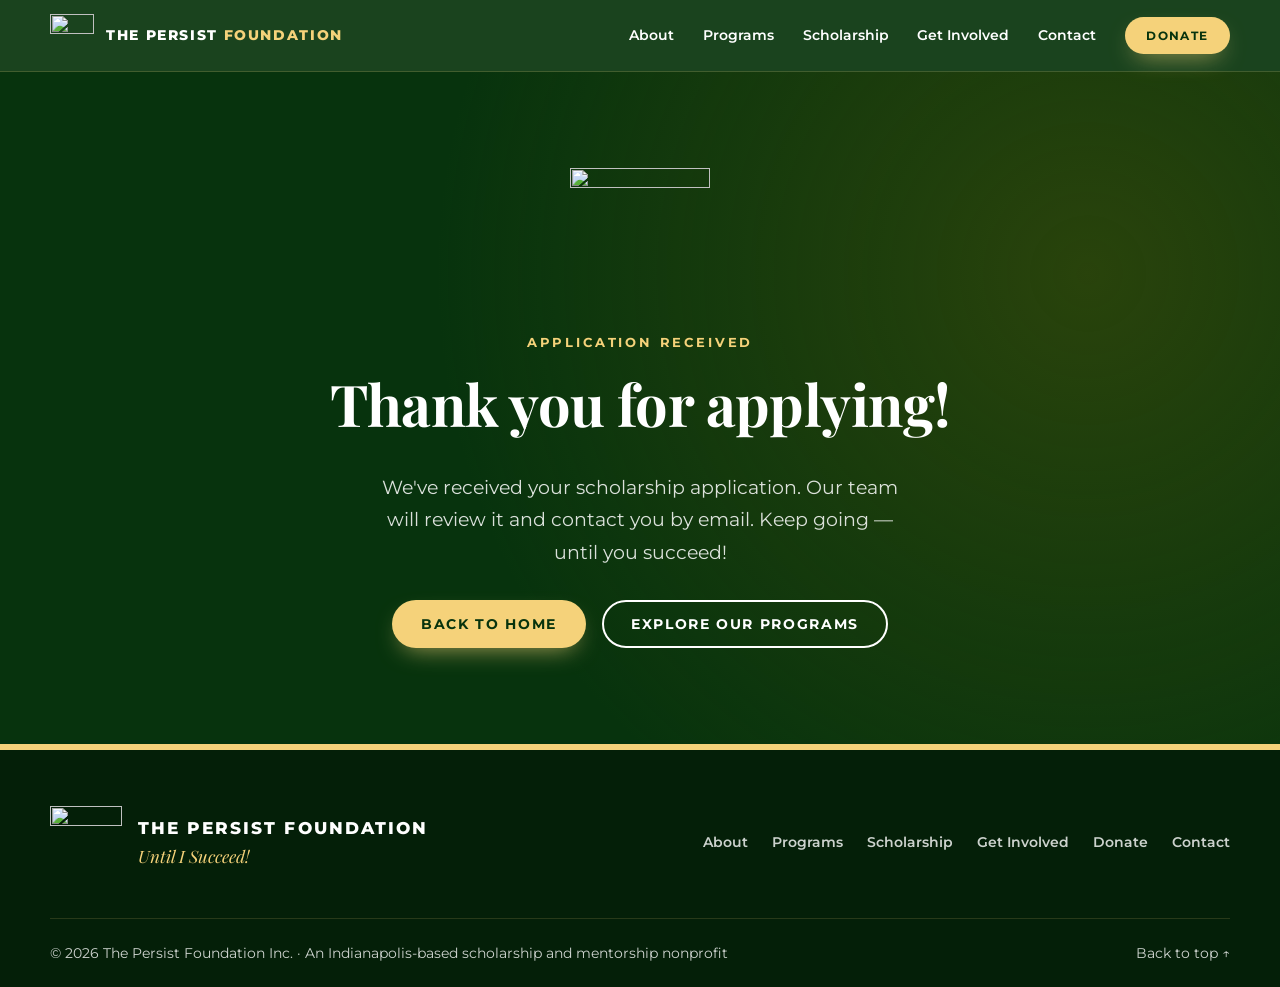
==== scholarship-thanks.html @ c873c6da "Add scholarship application page - New scholarship.html with eligibility, details and a six-part app" ====
<!doctype html>
<html lang="en">
<head>
  <meta charset="utf-8">
  <meta name="viewport" content="width=device-width, initial-scale=1">
  <title>Application Received — The Persist Foundation</title>
  <meta name="robots" content="noindex">
  <meta name="description" content="Apply for a Persist Foundation scholarship. We help young people in Indiana and across the nation pursue higher education without the burden of overwhelming debt.">
  <meta name="theme-color" content="#07330d">

  <meta property="og:title" content="Apply for a Persist Foundation Scholarship">
  <meta property="og:description" content="Until I Succeed! Scholarships for young people pursuing higher education.">
  <meta property="og:image" content="https://thepersistfoundation.github.io/assets/og-image.jpg">
  <meta property="og:url" content="https://thepersistfoundation.github.io/scholarship.html">
  <meta property="og:type" content="website">

  <link rel="icon" type="image/png" href="assets/favicon.png">
  <link rel="apple-touch-icon" href="assets/apple-touch-icon.png">

  <link rel="preconnect" href="https://fonts.googleapis.com">
  <link rel="preconnect" href="https://fonts.gstatic.com" crossorigin>
  <link href="https://fonts.googleapis.com/css2?family=Montserrat:wght@400;500;600;700;800&family=Playfair+Display:wght@600;700&display=swap" rel="stylesheet">
  <link rel="stylesheet" href="styles.css">
</head>
<body>
  <a class="skip-link" href="#main">Skip to content</a>

  <header class="site-header" id="top">
    <div class="container nav-wrap">
      <a class="brand" href="index.html" aria-label="The Persist Foundation home">
        <img src="assets/tpf-seal.png" alt="" width="44" height="44">
        <span class="brand-text">The Persist <span>Foundation</span></span>
      </a>
      <button class="nav-toggle" aria-expanded="false" aria-controls="site-nav" aria-label="Open menu">
        <span></span><span></span><span></span>
      </button>
      <nav id="site-nav" class="site-nav" aria-label="Main">
        <a href="index.html#about">About</a>
        <a href="index.html#programs">Programs</a>
        <a href="scholarship.html">Scholarship</a>
        <a href="index.html#involved">Get Involved</a>
        <a href="index.html#contact">Contact</a>
        <a href="index.html#donate" class="btn btn-gold btn-sm">Donate</a>
      </nav>
    </div>
  </header>

  <main id="main">
    <section class="page-hero thanks">
      <div class="container narrow">
        <img src="assets/tpf-seal.png" alt="" width="140" height="140" class="thanks-seal">
        <p class="eyebrow">Application Received</p>
        <h1>Thank you for applying!</h1>
        <p class="lead">We've received your scholarship application. Our team will review it and contact you by email. Keep going — until you succeed!</p>
        <div class="hero-actions">
          <a href="index.html" class="btn btn-gold">Back to Home</a>
          <a href="index.html#programs" class="btn btn-outline">Explore Our Programs</a>
        </div>
      </div>
    </section>
  </main>

  <footer class="site-footer">
    <div class="container footer-grid">
      <div class="footer-brand">
        <img src="assets/tpf-seal.png" alt="" width="72" height="72">
        <div>
          <p class="footer-name">The Persist Foundation</p>
          <p class="footer-motto">Until I Succeed!</p>
        </div>
      </div>
      <nav class="footer-nav" aria-label="Footer">
        <a href="index.html#about">About</a>
        <a href="index.html#programs">Programs</a>
        <a href="scholarship.html">Scholarship</a>
        <a href="index.html#involved">Get Involved</a>
        <a href="index.html#donate">Donate</a>
        <a href="index.html#contact">Contact</a>
      </nav>
    </div>
    <div class="container footer-bottom">
      <p>&copy; <span id="year"></span> The Persist Foundation Inc. · An Indianapolis-based scholarship and mentorship nonprofit</p>
      <a href="#top">Back to top ↑</a>
    </div>
  </footer>

  <script src="script.js"></script>
</body>
</html>
---- styles.css ----
/* ==========================================================================
   The Persist Foundation — brand palette taken from the seal
   ========================================================================== */
:root {
  --green-900: #07330d;
  --green-800: #0c3f12;
  --green-700: #213f0d;
  --olive:     #45500a;
  --gold:      #f5d27a;
  --gold-600:  #e2b955;
  --white:     #ffffff;
  --cream:     #faf7ee;
  --silver:    #b8b8b8;
  --ink:       #14200f;
  --muted:     #4d5a47;

  --font-sans: "Montserrat", system-ui, -apple-system, "Segoe UI", sans-serif;
  --font-serif: "Playfair Display", Georgia, "Times New Roman", serif;

  --radius: 14px;
  --shadow: 0 18px 40px -18px rgba(7, 51, 13, .45);
  --header-h: 72px;
}

*, *::before, *::after { box-sizing: border-box; }

html { scroll-behavior: smooth; scroll-padding-top: var(--header-h); }

body {
  margin: 0;
  font-family: var(--font-sans);
  font-size: 1.0625rem;
  line-height: 1.7;
  color: var(--ink);
  background: var(--cream);
  -webkit-font-smoothing: antialiased;
}

img { max-width: 100%; height: auto; display: block; }
a { color: inherit; }

h1, h2, h3 { line-height: 1.15; margin: 0 0 .6em; }
h1, h2 { font-family: var(--font-serif); font-weight: 700; }
h1 { font-size: clamp(2.6rem, 6vw, 4.6rem); letter-spacing: -.01em; }
h2 { font-size: clamp(2rem, 4vw, 3rem); }
h3 { font-size: 1.2rem; font-weight: 700; }
p  { margin: 0 0 1.1em; }

.container { width: min(1180px, 100% - 2.5rem); margin-inline: auto; }

.skip-link {
  position: absolute; left: -999px; top: 0; z-index: 100;
  background: var(--gold); color: var(--green-900); padding: .6rem 1rem; font-weight: 700;
}
.skip-link:focus { left: 1rem; top: 1rem; }

:focus-visible { outline: 3px solid var(--gold); outline-offset: 3px; }

.eyebrow {
  font-size: .8rem; font-weight: 700; letter-spacing: .22em; text-transform: uppercase;
  color: var(--gold); margin-bottom: 1rem;
}
.eyebrow.dark { color: var(--olive); }

/* Buttons ---------------------------------------------------------------- */
.btn {
  display: inline-flex; align-items: center; justify-content: center; gap: .5rem;
  padding: .95rem 1.7rem; border-radius: 999px; border: 2px solid transparent;
  font: 700 .85rem/1 var(--font-sans); letter-spacing: .12em; text-transform: uppercase;
  text-decoration: none; cursor: pointer;
  transition: transform .2s ease, background-color .2s ease, color .2s ease, box-shadow .2s ease;
}
.btn:hover { transform: translateY(-2px); }
.btn-gold    { background: var(--gold); color: var(--green-900); box-shadow: 0 10px 24px -10px rgba(245, 210, 122, .7); }
.btn-gold:hover { background: var(--white); }
.btn-outline { border-color: var(--white); color: var(--white); }
.btn-outline:hover { background: var(--white); color: var(--green-900); }
.btn-green   { background: var(--green-900); color: var(--white); }
.btn-green:hover { background: var(--green-700); }
.btn-sm { padding: .65rem 1.2rem; font-size: .75rem; }
.btn-block { width: 100%; }

.text-link {
  font-weight: 700; color: var(--green-900); text-decoration: none;
  border-bottom: 2px solid var(--gold); padding-bottom: 2px;
}
.text-link:hover { color: var(--olive); }

/* Header ----------------------------------------------------------------- */
.site-header {
  position: sticky; top: 0; z-index: 50; height: var(--header-h);
  background: rgba(7, 51, 13, .92);
  backdrop-filter: blur(10px); -webkit-backdrop-filter: blur(10px);
  border-bottom: 1px solid rgba(245, 210, 122, .18);
}
.nav-wrap { height: 100%; display: flex; align-items: center; justify-content: space-between; }

.brand { display: flex; align-items: center; gap: .75rem; text-decoration: none; color: var(--white); }
.brand-text { font-weight: 800; letter-spacing: .12em; text-transform: uppercase; font-size: .85rem; }
.brand-text span { color: var(--gold); }

.site-nav { display: flex; align-items: center; gap: 1.8rem; }
.site-nav a:not(.btn) {
  color: var(--white); text-decoration: none; font-weight: 600; font-size: .9rem;
  position: relative; padding: .3rem 0;
}
.site-nav a:not(.btn)::after {
  content: ""; position: absolute; left: 0; bottom: -2px; height: 2px; width: 100%;
  background: var(--gold); transform: scaleX(0); transform-origin: left; transition: transform .25s ease;
}
.site-nav a:not(.btn):hover::after,
.site-nav a.active::after { transform: scaleX(1); }

.nav-toggle {
  display: none; background: none; border: 0; padding: .5rem; cursor: pointer;
  flex-direction: column; gap: 5px;
}
.nav-toggle span { display: block; width: 26px; height: 2px; background: var(--white); transition: transform .25s, opacity .25s; }
.nav-toggle[aria-expanded="true"] span:nth-child(1) { transform: translateY(7px) rotate(45deg); }
.nav-toggle[aria-expanded="true"] span:nth-child(2) { opacity: 0; }
.nav-toggle[aria-expanded="true"] span:nth-child(3) { transform: translateY(-7px) rotate(-45deg); }

/* Hero ------------------------------------------------------------------- */
.hero {
  position: relative; overflow: hidden; color: var(--white);
  background:
    radial-gradient(circle at 75% 45%, rgba(69, 80, 10, .55), transparent 55%),
    radial-gradient(circle at 10% 90%, rgba(33, 63, 13, .9), transparent 60%),
    var(--green-900);
}
.hero-laurel {
  position: absolute; inset: 0; pointer-events: none; opacity: .5;
  background:
    repeating-radial-gradient(circle at 75% 45%, transparent 0 140px, rgba(245, 210, 122, .06) 141px 143px, transparent 144px 200px);
}
.hero-grid {
  position: relative; display: grid; grid-template-columns: 1.1fr .9fr; gap: 3rem; align-items: center;
  padding-block: clamp(4rem, 9vw, 7.5rem) clamp(4rem, 8vw, 6rem);
}
.hero h1 em { font-style: italic; color: var(--gold); }
.lead { font-size: 1.2rem; max-width: 34rem; color: rgba(255, 255, 255, .85); }
.hero-actions { display: flex; flex-wrap: wrap; gap: 1rem; margin-top: 2rem; }

.hero-seal { justify-self: center; position: relative; width: min(100%, 460px); }
.hero-seal::before {
  content: ""; position: absolute; inset: -8%; border-radius: 50%;
  background: radial-gradient(circle, rgba(245, 210, 122, .25), transparent 65%);
  filter: blur(10px);
}
.hero-seal img { position: relative; filter: drop-shadow(0 30px 50px rgba(0, 0, 0, .45)); animation: float 7s ease-in-out infinite; }

@keyframes float { 0%, 100% { transform: translateY(0); } 50% { transform: translateY(-12px); } }

.motto-band {
  position: relative; background: var(--gold); color: var(--green-900); text-align: center;
  padding: .9rem 1rem;
}
.motto-band p {
  margin: 0; font-weight: 800; letter-spacing: .4em; text-transform: uppercase; font-size: .9rem;
}

/* Sections --------------------------------------------------------------- */
.section { padding-block: clamp(4.5rem, 9vw, 7rem); }
.section-head { text-align: center; max-width: 40rem; margin: 0 auto 3.5rem; }

.two-col { display: grid; grid-template-columns: 1fr 1.2fr; gap: clamp(2rem, 6vw, 5rem); align-items: start; }

.mission-card {
  margin-top: 2rem; padding: 1.8rem 2rem; border-radius: var(--radius);
  background: var(--green-900); color: var(--white);
  border-left: 6px solid var(--gold); box-shadow: var(--shadow);
}
.mission-card h3 { color: var(--gold); text-transform: uppercase; letter-spacing: .15em; font-size: .85rem; }
.mission-card p { margin: 0; font-family: var(--font-serif); font-size: 1.3rem; line-height: 1.5; }

.section-green {
  background: linear-gradient(180deg, var(--green-700), var(--green-900));
  color: var(--white);
}

.card-grid { display: grid; grid-template-columns: repeat(3, 1fr); gap: 1.5rem; }
.card {
  padding: 2rem 1.6rem; border-radius: var(--radius);
  background: rgba(255, 255, 255, .05); border: 1px solid rgba(245, 210, 122, .25);
  transition: transform .25s ease, background-color .25s ease, border-color .25s ease;
}
.card:hover { transform: translateY(-6px); background: rgba(255, 255, 255, .09); border-color: var(--gold); }
.card p { color: rgba(255, 255, 255, .78); margin: 0; font-size: .97rem; }
.card-icon {
  width: 56px; height: 56px; border-radius: 50%; display: grid; place-items: center;
  background: var(--gold); margin-bottom: 1.3rem;
}
.card-icon svg { width: 28px; height: 28px; fill: none; stroke: var(--green-900); stroke-width: 1.8; stroke-linecap: round; stroke-linejoin: round; }

.values { list-style: none; padding: 0; margin: 0; display: grid; grid-template-columns: repeat(4, 1fr); gap: 1.5rem; }
.values li {
  background: var(--white); padding: 2rem 1.6rem; border-radius: var(--radius);
  box-shadow: 0 10px 30px -20px rgba(7, 51, 13, .5); border-top: 4px solid var(--gold);
}
.values .num { font-family: var(--font-serif); font-size: 2.4rem; color: var(--gold-600); display: block; line-height: 1; margin-bottom: .8rem; }
.values p { color: var(--muted); margin: 0; }

.quote-band {
  background: var(--olive); color: var(--white); text-align: center;
  padding-block: clamp(3.5rem, 7vw, 5.5rem);
}
.quote-band blockquote { margin: 0 auto; max-width: 52rem; }
.quote-band p { font-family: var(--font-serif); font-size: clamp(1.5rem, 3vw, 2.2rem); line-height: 1.4; }
.quote-band cite { font-style: normal; letter-spacing: .2em; text-transform: uppercase; font-size: .8rem; color: var(--gold); font-weight: 700; }

.involve-grid { display: grid; grid-template-columns: repeat(4, 1fr); gap: 1.5rem; }
.involve {
  padding: 2.2rem 2rem; border-radius: var(--radius); background: var(--white);
  border: 1px solid rgba(7, 51, 13, .1);
  transition: box-shadow .25s ease, transform .25s ease;
}
.involve:hover { box-shadow: var(--shadow); transform: translateY(-4px); }
.involve p { color: var(--muted); }

/* Donate ----------------------------------------------------------------- */
.donate { background: var(--green-900); color: var(--white); position: relative; overflow: hidden; }
.donate::after {
  content: ""; position: absolute; right: -180px; top: 50%; translate: 0 -50%;
  width: 520px; height: 520px; background: url("assets/tpf-seal.png") center / contain no-repeat;
  opacity: .06; pointer-events: none;
}
.donate-grid { position: relative; z-index: 1; display: grid; grid-template-columns: 1fr 1fr; gap: clamp(2rem, 6vw, 5rem); align-items: center; }
.donate-grid > div p { color: rgba(255, 255, 255, .82); }
.donate-grid > div p.small { font-size: .9rem; color: rgba(255, 255, 255, .65); }

.donate-card {
  background: var(--white); color: var(--ink); border-radius: calc(var(--radius) + 4px);
  padding: 2rem; box-shadow: 0 30px 60px -30px rgba(0, 0, 0, .6);
}
.donate-card fieldset { border: 0; padding: 0; margin: 0 0 1.4rem; }
.donate-card legend { font-weight: 700; margin-bottom: 1rem; }
.amounts { display: grid; grid-template-columns: repeat(4, 1fr); gap: .6rem; }
.amounts label { cursor: pointer; }
.amounts input { position: absolute; opacity: 0; pointer-events: none; }
.amounts span {
  display: block; text-align: center; padding: .85rem 0; border-radius: 10px;
  border: 2px solid rgba(7, 51, 13, .15); font-weight: 700; transition: all .2s ease;
}
.amounts input:checked + span { background: var(--green-900); color: var(--gold); border-color: var(--green-900); }
.amounts input:focus-visible + span { outline: 3px solid var(--gold); outline-offset: 2px; }
.custom-amount { display: block; margin-top: 1rem; }
.custom-amount span { display: block; font-size: .85rem; color: var(--muted); margin-bottom: .35rem; }

/* Forms ------------------------------------------------------------------ */
input[type="text"], input[type="email"], input[type="number"], select, textarea {
  width: 100%; font: inherit; font-size: 1rem; color: var(--ink);
  padding: .8rem 1rem; border-radius: 10px; border: 2px solid rgba(7, 51, 13, .15); background: var(--white);
  transition: border-color .2s ease;
}
input:focus, select:focus, textarea:focus { outline: none; border-color: var(--gold-600); }
textarea { resize: vertical; }

.contact-form { background: var(--white); padding: 2rem; border-radius: var(--radius); box-shadow: var(--shadow); }
.field { margin-bottom: 1.1rem; }
.field label { display: block; font-weight: 600; font-size: .9rem; margin-bottom: .35rem; }
.field.invalid input, .field.invalid textarea { border-color: #b3261e; }

.form-note { font-size: .9rem; margin: .9rem 0 0; color: var(--muted); text-align: center; min-height: 1.4em; }
.form-note.success { color: var(--green-700); font-weight: 600; }
.form-note.error { color: #b3261e; }

.contact-list { list-style: none; padding: 0; margin: 2rem 0 0; }
.contact-list li { display: flex; flex-direction: column; gap: .2rem; }
.contact-list strong { font-size: .8rem; letter-spacing: .18em; text-transform: uppercase; color: var(--olive); }
.contact-list a { font-weight: 600; color: var(--green-900); word-break: break-word; }

/* Scholarship page ------------------------------------------------------ */
.page-hero {
  color: var(--white); padding-block: clamp(3.5rem, 8vw, 6rem);
  background:
    radial-gradient(circle at 85% 30%, rgba(69, 80, 10, .55), transparent 55%),
    var(--green-900);
  border-bottom: 6px solid var(--gold);
}
.page-hero h1 { font-size: clamp(2.2rem, 5vw, 3.6rem); max-width: 22ch; }
.page-hero.thanks { text-align: center; min-height: 60vh; display: grid; align-items: center; }
.page-hero.thanks h1, .page-hero.thanks .lead { margin-inline: auto; }
.page-hero.thanks .hero-actions { justify-content: center; }
.thanks-seal { margin: 0 auto 1.5rem; width: 140px; }

.card-link { display: inline-block; margin-top: 1.2rem; color: var(--gold); font-weight: 700; text-decoration: none; }
.card-link:hover { color: var(--white); }

.checklist { list-style: none; padding: 0; margin: 1.5rem 0 0; }
.checklist li { position: relative; padding-left: 2rem; margin-bottom: .8rem; }
.checklist li::before {
  content: "✓"; position: absolute; left: 0; top: .1rem; width: 1.4rem; height: 1.4rem; border-radius: 50%;
  display: grid; place-items: center; font-size: .8rem; font-weight: 800;
  background: var(--gold); color: var(--green-900);
}

.details-card {
  background: var(--green-900); color: var(--white); border-radius: var(--radius);
  padding: 2rem; box-shadow: var(--shadow); border-top: 6px solid var(--gold);
}
.details-card h3 { color: var(--gold); text-transform: uppercase; letter-spacing: .15em; font-size: .85rem; }
.details-card dl { margin: 0 0 1.2rem; }
.details-card dl div { display: flex; justify-content: space-between; gap: 1rem; padding: .8rem 0; border-bottom: 1px solid rgba(255, 255, 255, .12); }
.details-card dt { color: rgba(255, 255, 255, .75); }
.details-card dd { margin: 0; font-weight: 700; text-align: right; }
.details-card .small-note { color: rgba(255, 255, 255, .75); text-align: left; }
.details-card a { color: var(--gold); }

.small-note { font-size: .9rem; color: var(--muted); }
.section-tint { background: #f1ede0; }
.container.narrow { width: min(820px, 100% - 2.5rem); }

.app-form { background: var(--white); border-radius: var(--radius); box-shadow: var(--shadow); padding: clamp(1.4rem, 4vw, 2.5rem); }
.app-form fieldset { border: 0; padding: 0; margin: 0 0 2rem; }
.app-form legend {
  display: flex; align-items: center; gap: .7rem; width: 100%;
  font-family: var(--font-serif); font-size: 1.4rem; font-weight: 700; color: var(--green-900);
  padding-bottom: .6rem; margin-bottom: 1.2rem; border-bottom: 2px solid rgba(7, 51, 13, .08);
}
.app-form legend span {
  display: grid; place-items: center; width: 2rem; height: 2rem; border-radius: 50%;
  background: var(--gold); font: 800 .9rem/1 var(--font-sans);
}
.field-row { display: grid; grid-template-columns: 1fr 1fr; gap: 0 1.2rem; }
.app-form .label { display: block; font-weight: 600; font-size: .9rem; margin-bottom: .35rem; }
.req { color: #b3261e; }
.opt { color: var(--muted); font-weight: 400; }
.choice-row { display: flex; gap: 1.5rem; }
.choice { display: flex; align-items: flex-start; gap: .6rem; cursor: pointer; }
.choice input { margin-top: .35rem; accent-color: var(--green-900); width: 1.05rem; height: 1.05rem; flex: none; }
.choice.block { margin-bottom: 1rem; }
.guardian { background: var(--cream); border-radius: 10px; padding: 1rem 1.2rem .2rem; margin-bottom: 1.1rem; }
.guardian .small-note { margin-top: 0; }
.word-count { font-size: .85rem; color: var(--muted); margin: .4rem 0 0; text-align: right; }
.word-count.bad { color: #b3261e; }
.hp { position: absolute; left: -9999px; width: 1px; height: 1px; opacity: 0; }
.field.invalid input, .field.invalid textarea, .field.invalid select { border-color: #b3261e; }

/* Footer ----------------------------------------------------------------- */
.site-footer { background: #041f08; color: rgba(255, 255, 255, .8); padding-top: 3.5rem; }
.footer-grid { display: flex; flex-wrap: wrap; justify-content: space-between; align-items: center; gap: 2rem; padding-bottom: 2.5rem; }
.footer-brand { display: flex; align-items: center; gap: 1rem; }
.footer-name { margin: 0; font-weight: 800; letter-spacing: .12em; text-transform: uppercase; color: var(--white); }
.footer-motto { margin: 0; color: var(--gold); font-family: var(--font-serif); font-style: italic; }
.footer-nav { display: flex; flex-wrap: wrap; gap: 1.5rem; }
.footer-nav a { text-decoration: none; font-weight: 600; font-size: .9rem; }
.footer-nav a:hover { color: var(--gold); }
.footer-bottom {
  display: flex; flex-wrap: wrap; justify-content: space-between; gap: 1rem;
  border-top: 1px solid rgba(245, 210, 122, .15); padding-block: 1.4rem; font-size: .85rem;
}
.footer-bottom p { margin: 0; }
.footer-bottom a { text-decoration: none; }
.footer-bottom a:hover { color: var(--gold); }

/* Reveal on scroll ------------------------------------------------------- */
.js .reveal { opacity: 0; transform: translateY(24px); transition: opacity .7s ease, transform .7s ease; }
.js .reveal.visible { opacity: 1; transform: none; }

/* Responsive ------------------------------------------------------------- */
@media (max-width: 1024px) {
  .values, .involve-grid { grid-template-columns: repeat(2, 1fr); }
}

@media (max-width: 860px) {
  .nav-toggle { display: flex; }
  .site-nav {
    position: fixed; top: var(--header-h); left: 0; right: 0;
    flex-direction: column; align-items: stretch; gap: 0;
    background: var(--green-900); padding: 1rem 1.25rem 1.5rem;
    border-bottom: 1px solid rgba(245, 210, 122, .25);
    transform: translateY(-120%); visibility: hidden; transition: transform .3s ease, visibility .3s;
  }
  .site-nav.open { transform: none; visibility: visible; }
  .site-nav a:not(.btn) { padding: .9rem 0; border-bottom: 1px solid rgba(255, 255, 255, .08); }
  .site-nav a:not(.btn)::after { display: none; }
  .site-nav .btn { margin-top: 1rem; }

  .hero-grid, .two-col, .donate-grid { grid-template-columns: 1fr; }
  .hero-grid { text-align: center; }
  .hero-seal { order: -1; width: min(70%, 320px); }
  .lead { margin-inline: auto; }
  .hero-actions { justify-content: center; }
  .card-grid { grid-template-columns: 1fr; }
  .field-row { grid-template-columns: 1fr; }
}

@media (max-width: 560px) {
  .values, .involve-grid { grid-template-columns: 1fr; }
  .brand-text { font-size: .75rem; }
  .motto-band p { letter-spacing: .25em; font-size: .8rem; }
  .amounts { grid-template-columns: repeat(2, 1fr); }
}

@media (prefers-reduced-motion: reduce) {
  html { scroll-behavior: auto; }
  *, *::before, *::after { animation: none !important; transition: none !important; }
  .js .reveal { opacity: 1; transform: none; }
}
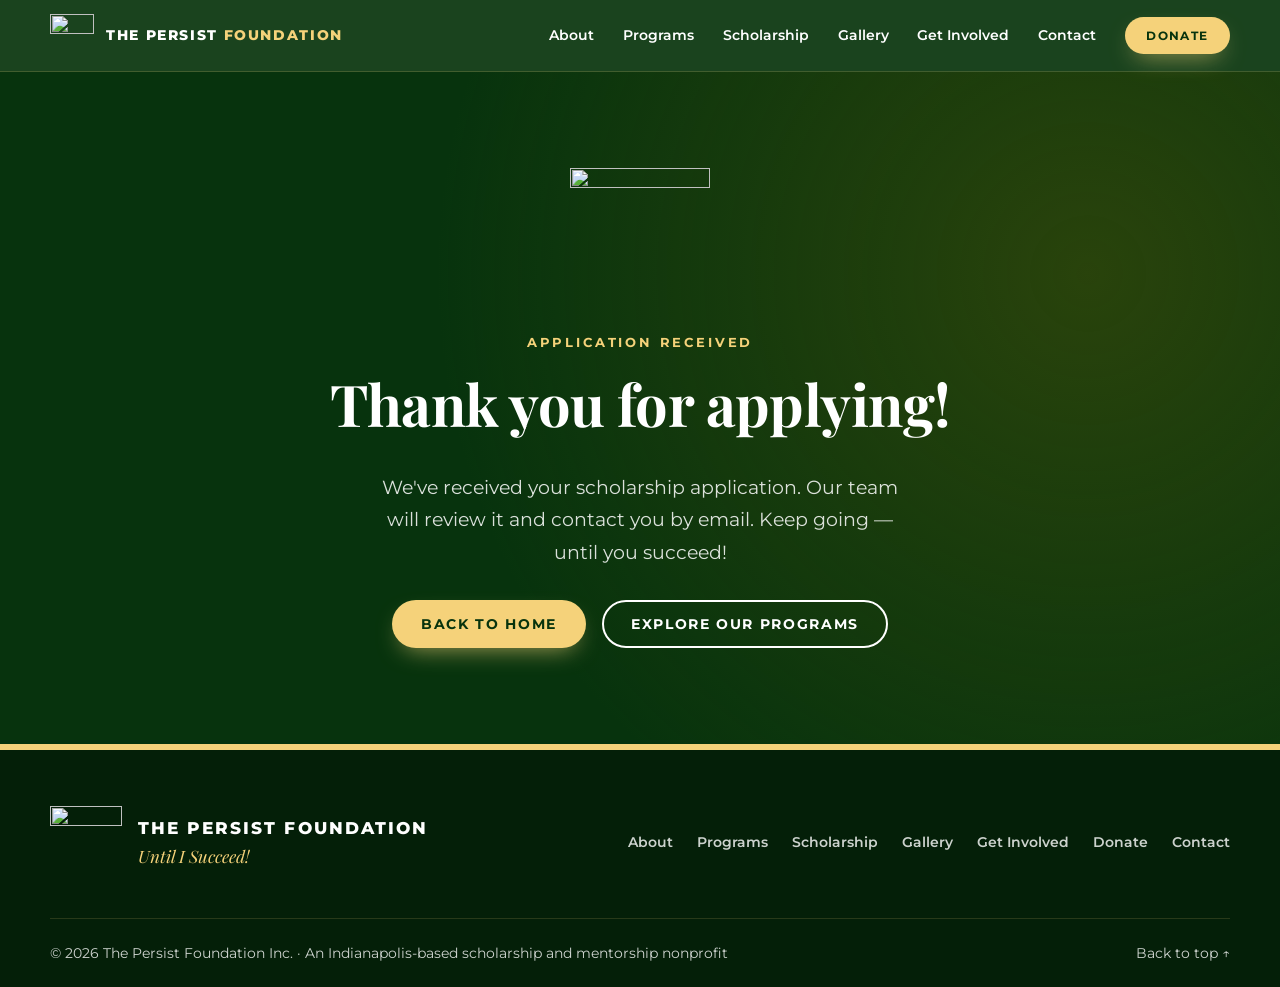
==== commit cd16c0b4: "Add community photo gallery with lightbox Four debate team photos (resized, metadata stripped, Insta" ====
--- a/scholarship-thanks.html
+++ b/scholarship-thanks.html
@@ -38,6 +38,7 @@
         <a href="index.html#about">About</a>
         <a href="index.html#programs">Programs</a>
         <a href="scholarship.html">Scholarship</a>
+        <a href="index.html#gallery">Gallery</a>
         <a href="index.html#involved">Get Involved</a>
         <a href="index.html#contact">Contact</a>
         <a href="index.html#donate" class="btn btn-gold btn-sm">Donate</a>
@@ -73,6 +74,7 @@
         <a href="index.html#about">About</a>
         <a href="index.html#programs">Programs</a>
         <a href="scholarship.html">Scholarship</a>
+        <a href="index.html#gallery">Gallery</a>
         <a href="index.html#involved">Get Involved</a>
         <a href="index.html#donate">Donate</a>
         <a href="index.html#contact">Contact</a>
--- a/styles.css
+++ b/styles.css
@@ -269,6 +269,38 @@
 .contact-list strong { font-size: .8rem; letter-spacing: .18em; text-transform: uppercase; color: var(--olive); }
 .contact-list a { font-weight: 600; color: var(--green-900); word-break: break-word; }
 
+/* Gallery ---------------------------------------------------------------- */
+.gallery-section { background: var(--white); }
+.gallery { display: grid; grid-template-columns: repeat(3, 1fr); grid-auto-rows: 340px; gap: 1rem; }
+.g-item { margin: 0; position: relative; border-radius: var(--radius); overflow: hidden; background: var(--green-900); }
+.g-wide { grid-column: span 2; }
+.g-open { display: block; width: 100%; height: 100%; padding: 0; border: 0; cursor: zoom-in; background: none; }
+.g-open img { width: 100%; height: 100%; object-fit: cover; object-position: center 30%; transition: transform .5s ease; }
+.g-item:hover img { transform: scale(1.04); }
+.g-item figcaption {
+  position: absolute; left: 0; right: 0; bottom: 0; pointer-events: none;
+  padding: 2.5rem 1.2rem 1rem; color: var(--white); font-size: .9rem; font-weight: 600;
+  background: linear-gradient(transparent, rgba(4, 31, 8, .85));
+}
+
+.lightbox {
+  border: 0; padding: 0; max-width: 100vw; max-height: 100vh; width: 100vw; height: 100vh;
+  background: rgba(4, 20, 6, .94); color: var(--white);
+}
+.lightbox[open] { display: flex; align-items: center; justify-content: center; }
+.lightbox::backdrop { background: rgba(0, 0, 0, .6); }
+.lightbox figure { margin: 0; max-width: min(1200px, 100vw - 8rem); text-align: center; }
+.lightbox img { max-width: 100%; max-height: calc(100vh - 8rem); margin: 0 auto; border-radius: 8px; }
+.lightbox figcaption { margin-top: .9rem; font-weight: 600; }
+.lb-close, .lb-nav {
+  position: absolute; border: 0; cursor: pointer; color: var(--white); background: rgba(255, 255, 255, .1);
+  border-radius: 50%; width: 3rem; height: 3rem; font-size: 2rem; line-height: 1; display: grid; place-items: center;
+}
+.lb-close:hover, .lb-nav:hover { background: var(--gold); color: var(--green-900); }
+.lb-close { top: 1rem; right: 1rem; }
+.lb-prev { left: 1rem; top: 50%; translate: 0 -50%; }
+.lb-next { right: 1rem; top: 50%; translate: 0 -50%; }
+
 /* Scholarship page ------------------------------------------------------ */
 .page-hero {
   color: var(--white); padding-block: clamp(3.5rem, 8vw, 6rem);
@@ -321,6 +353,19 @@
   display: grid; place-items: center; width: 2rem; height: 2rem; border-radius: 50%;
   background: var(--gold); font: 800 .9rem/1 var(--font-sans);
 }
+.award-pill {
+  display: inline-block; margin: .5rem 0 0; padding: .6rem 1.1rem; border-radius: 999px;
+  background: rgba(245, 210, 122, .14); border: 1px solid rgba(245, 210, 122, .5); color: var(--white); font-size: .95rem;
+}
+.award-pill strong { color: var(--gold); }
+.dd-note { font-weight: 500; font-size: .8rem; color: rgba(255, 255, 255, .7); }
+.app-status {
+  text-align: center; background: var(--white); border-radius: var(--radius); box-shadow: var(--shadow);
+  padding: clamp(2rem, 5vw, 3rem); border-top: 6px solid var(--gold);
+}
+.app-status img { margin: 0 auto 1rem; }
+.app-status h3 { font-family: var(--font-serif); font-size: 1.6rem; color: var(--green-900); }
+.app-status p { color: var(--muted); max-width: 34rem; margin-inline: auto; }
 .field-row { display: grid; grid-template-columns: 1fr 1fr; gap: 0 1.2rem; }
 .app-form .label { display: block; font-weight: 600; font-size: .9rem; margin-bottom: .35rem; }
 .req { color: #b3261e; }
@@ -383,6 +428,11 @@
   .hero-actions { justify-content: center; }
   .card-grid { grid-template-columns: 1fr; }
   .field-row { grid-template-columns: 1fr; }
+  .gallery { grid-template-columns: 1fr; grid-auto-rows: auto; }
+  .g-wide { grid-column: auto; }
+  .g-open img { height: auto; aspect-ratio: 4 / 3; }
+  .lightbox figure { max-width: calc(100vw - 2rem); }
+  .lb-nav { top: auto; bottom: 1rem; translate: none; }
 }
 
 @media (max-width: 560px) {
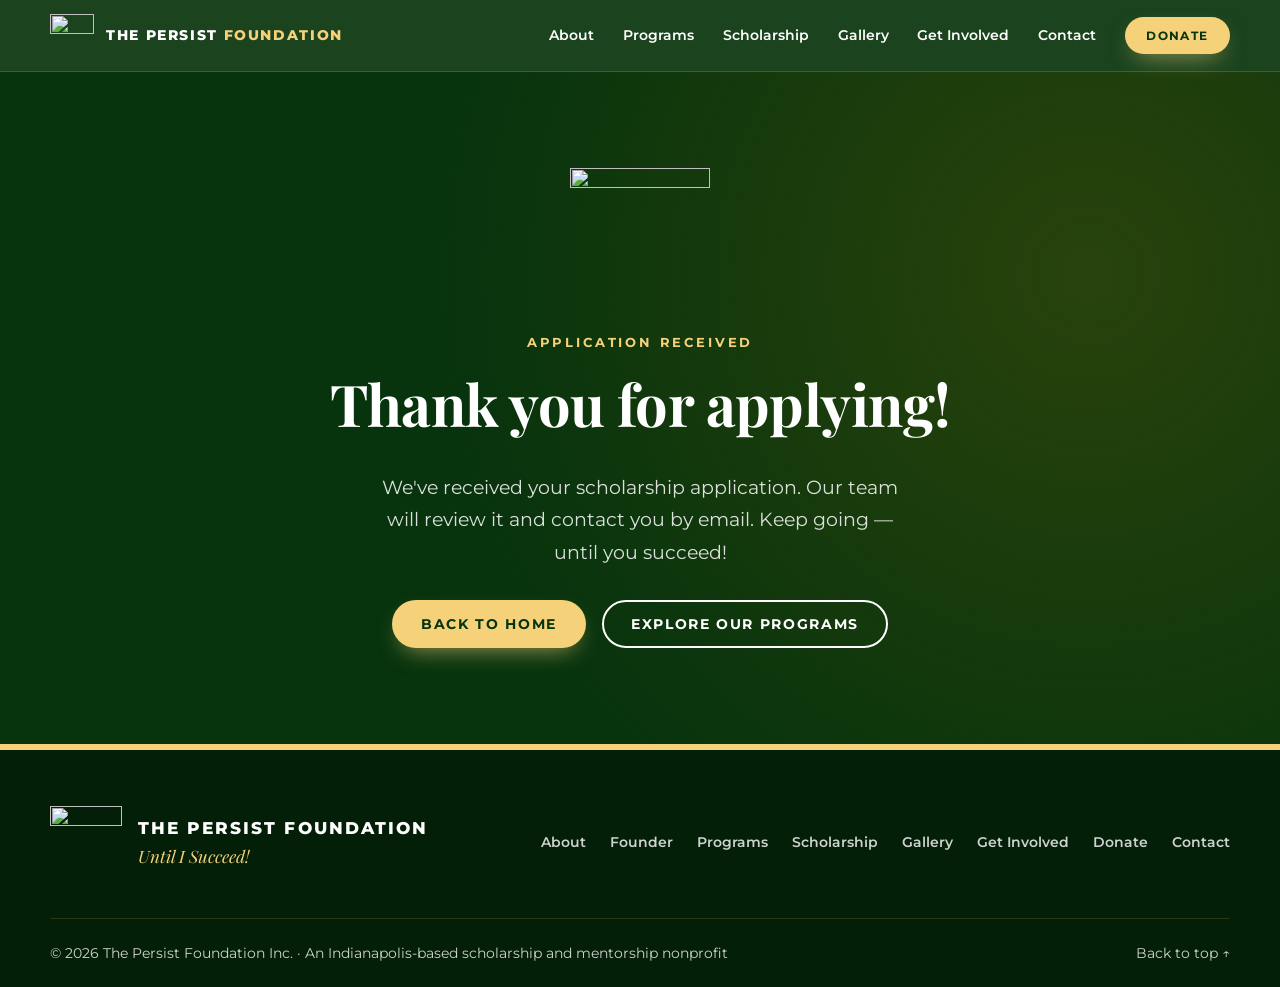
==== commit 1a55f144: "Add Meet Our Founder section Short founder bio for Donald Val with a monogram placeholder for a phot" ====
--- a/scholarship-thanks.html
+++ b/scholarship-thanks.html
@@ -72,6 +72,7 @@
       </div>
       <nav class="footer-nav" aria-label="Footer">
         <a href="index.html#about">About</a>
+        <a href="index.html#founder">Founder</a>
         <a href="index.html#programs">Programs</a>
         <a href="scholarship.html">Scholarship</a>
         <a href="index.html#gallery">Gallery</a>
--- a/styles.css
+++ b/styles.css
@@ -269,13 +269,41 @@
 .contact-list strong { font-size: .8rem; letter-spacing: .18em; text-transform: uppercase; color: var(--olive); }
 .contact-list a { font-weight: 600; color: var(--green-900); word-break: break-word; }
 
+/* Founder ---------------------------------------------------------------- */
+.founder-section { background: var(--cream); border-top: 1px solid rgba(7, 51, 13, .08); }
+.founder-grid { display: grid; grid-template-columns: .8fr 1.2fr; gap: clamp(2rem, 6vw, 5rem); align-items: center; }
+.founder-photo { position: relative; max-width: 380px; width: 100%; justify-self: center; }
+.founder-photo::before {
+  content: ""; position: absolute; inset: 1.2rem -1.2rem -1.2rem 1.2rem; border-radius: 24px;
+  border: 3px solid var(--gold);
+}
+.founder-monogram, .founder-photo img {
+  position: relative; aspect-ratio: 4 / 5; border-radius: 24px; overflow: hidden; box-shadow: var(--shadow);
+  background:
+    radial-gradient(circle at 30% 25%, rgba(245, 210, 122, .25), transparent 55%),
+    linear-gradient(160deg, var(--green-700), var(--green-900));
+  display: grid; place-items: center; width: 100%; object-fit: cover;
+}
+.founder-monogram span {
+  font-family: var(--font-serif); font-size: clamp(4rem, 10vw, 7rem); color: var(--gold); letter-spacing: .05em;
+}
+.founder-title { font-weight: 700; color: var(--olive); text-transform: uppercase; letter-spacing: .14em; font-size: .85rem; margin-top: -.6rem; }
+.founder-quote {
+  margin: 1.6rem 0 0; padding-left: 1.2rem; border-left: 5px solid var(--gold);
+  font-family: var(--font-serif); font-style: italic; font-size: 1.6rem; color: var(--green-900);
+}
+
 /* Gallery ---------------------------------------------------------------- */
 .gallery-section { background: var(--white); }
-.gallery { display: grid; grid-template-columns: repeat(3, 1fr); grid-auto-rows: 340px; gap: 1rem; }
+.album + .album { margin-top: 3.5rem; }
+.album-head { margin-bottom: 1.2rem; border-left: 5px solid var(--gold); padding-left: 1rem; }
+.album-head h3 { font-family: var(--font-serif); font-size: 1.6rem; color: var(--green-900); margin-bottom: .2rem; }
+.album-head p { margin: 0; color: var(--muted); }
+.gallery { display: grid; grid-template-columns: repeat(4, 1fr); grid-auto-rows: 230px; gap: .9rem; }
 .g-item { margin: 0; position: relative; border-radius: var(--radius); overflow: hidden; background: var(--green-900); }
-.g-wide { grid-column: span 2; }
+.g-feature { grid-column: span 2; grid-row: span 2; }
 .g-open { display: block; width: 100%; height: 100%; padding: 0; border: 0; cursor: zoom-in; background: none; }
-.g-open img { width: 100%; height: 100%; object-fit: cover; object-position: center 30%; transition: transform .5s ease; }
+.g-open img { width: 100%; height: 100%; object-fit: cover; object-position: center 25%; transition: transform .5s ease; }
 .g-item:hover img { transform: scale(1.04); }
 .g-item figcaption {
   position: absolute; left: 0; right: 0; bottom: 0; pointer-events: none;
@@ -404,6 +432,7 @@
 
 /* Responsive ------------------------------------------------------------- */
 @media (max-width: 1024px) {
+  .gallery { grid-template-columns: repeat(3, 1fr); }
   .values, .involve-grid { grid-template-columns: repeat(2, 1fr); }
 }
 
@@ -421,16 +450,17 @@
   .site-nav a:not(.btn)::after { display: none; }
   .site-nav .btn { margin-top: 1rem; }
 
-  .hero-grid, .two-col, .donate-grid { grid-template-columns: 1fr; }
+  .hero-grid, .two-col, .donate-grid, .founder-grid { grid-template-columns: 1fr; }
+  .founder-photo { max-width: 280px; }
   .hero-grid { text-align: center; }
   .hero-seal { order: -1; width: min(70%, 320px); }
   .lead { margin-inline: auto; }
   .hero-actions { justify-content: center; }
   .card-grid { grid-template-columns: 1fr; }
   .field-row { grid-template-columns: 1fr; }
-  .gallery { grid-template-columns: 1fr; grid-auto-rows: auto; }
-  .g-wide { grid-column: auto; }
-  .g-open img { height: auto; aspect-ratio: 4 / 3; }
+  .gallery { grid-template-columns: 1fr 1fr; grid-auto-rows: 160px; gap: .6rem; }
+  .g-item figcaption { display: none; }
+  .g-feature figcaption { display: block; }
   .lightbox figure { max-width: calc(100vw - 2rem); }
   .lb-nav { top: auto; bottom: 1rem; translate: none; }
 }
